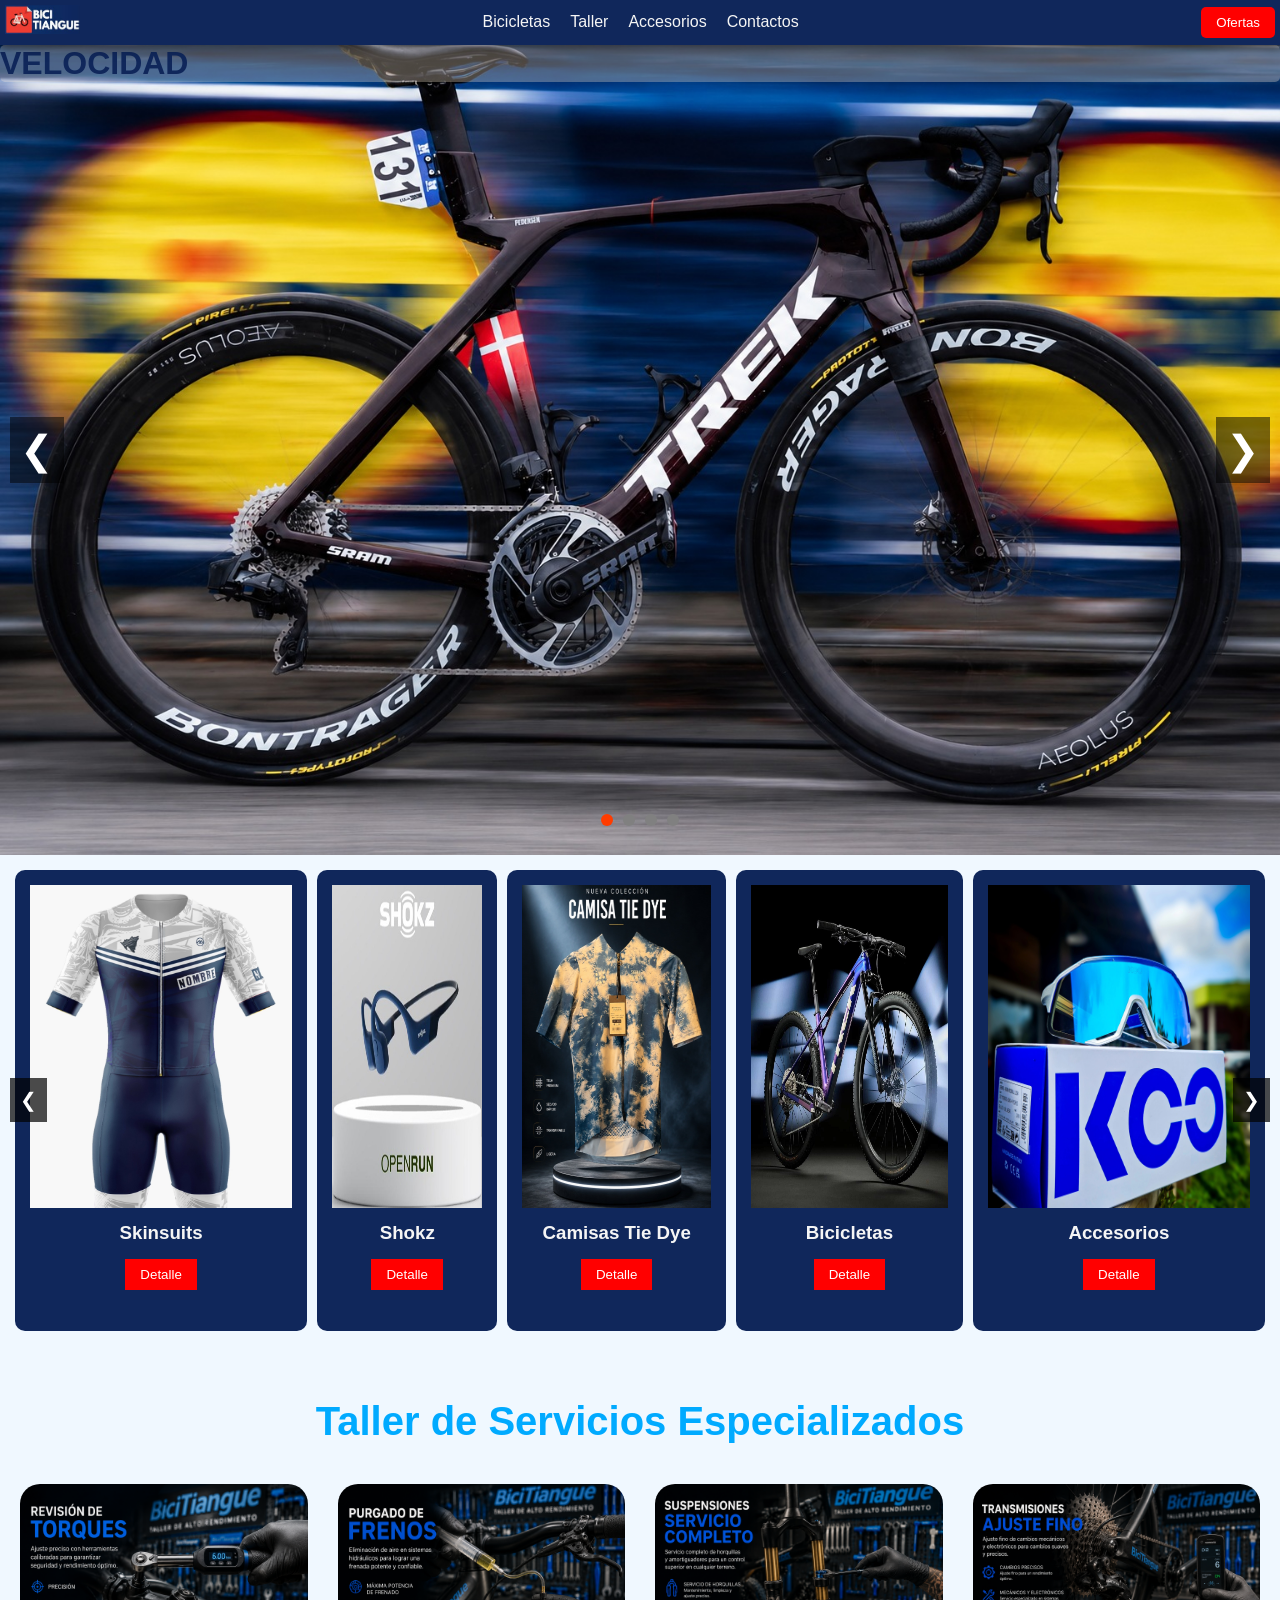
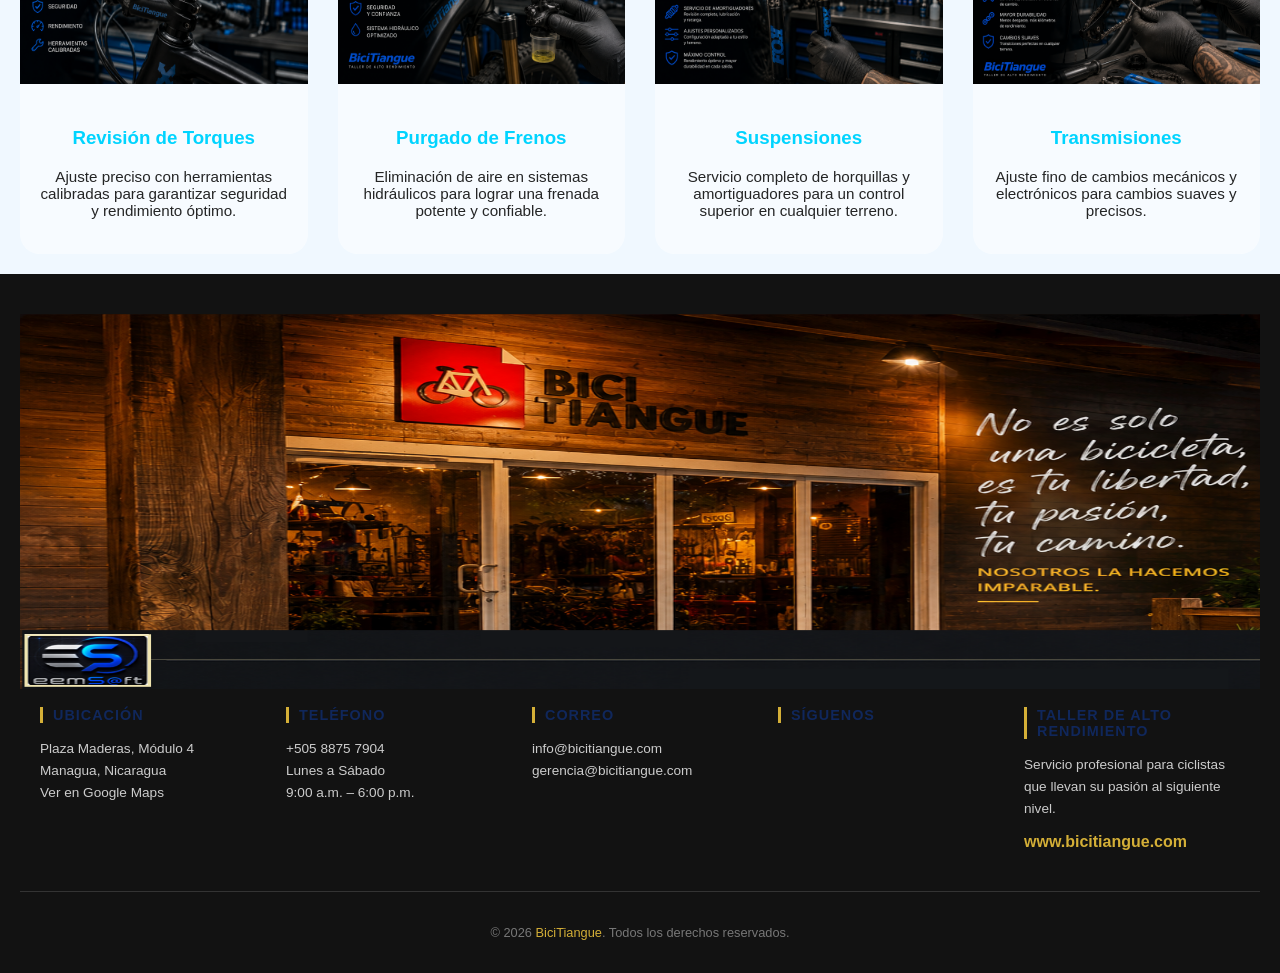
==== index.html @ 1ecf8586 "página inicial prototipo" ====
<!doctype html>
<html lang="es">

<head>
  <meta charset="UTF-8" />
  <title>BiciTiangue</title>
  <link rel="stylesheet" href="./style/selectores_base.css" />
  <link rel="stylesheet" href="./style/main_carousel.css" />
  <link rel="stylesheet" href="./style/hero_title.css" />
  <link rel="shortcut icon" href="./img/favicon_bt.png" type="image/x-icon" />
  <link rel="stylesheet" href="./style/navbar.css">
  <link rel="stylesheet" href="./style/productos.css" />
  <link rel="stylesheet" href="./style/servicios.css">
  <link rel="stylesheet" href="./style/footer.css">
</head>

<body>
  <!-- HEADER -->
  <header class="navbar">
    <div class="container">
      <!-- LOGO -->
      <div class="logo"><img src="./img/logo_bicitiangue.png" width="75" alt="logo BiciTiangue"></div>

      <!-- MENÚ -->
      <nav class="menu">
        <a href="#">Bicicletas</a>
        <a href="#servicios">Taller</a>
        <a href="#">Accesorios</a>
        <a href="#">Contactos</a>
      </nav>

      <!-- BOTÓN -->
      <div class="acciones">
        <button class="btn_menu">Ofertas</button>
      </div>

      <!-- HAMBURGER barritas del menú-->
      <div class="hamburger">&#9776;</div>
    </div>
  </header>
  <script src="./scripts/navbar.js"></script>


  <main>
    <!-- MAIN CAROUSEL -->
    <div class="main_carousel">
      <div class="main_slide active" style="background-image: url('./img/velocidad.jpg')">
        <div class="main_overlay">
          <h1>Velocidad</h1>
          <!--  <h2>¡Siente el viento en tu rostro!</h2> -->
        </div>
      </div>

      <div class="main_slide" style="background-image: url('./img/montana.jpg')">
        <div class="main_overlay">
          <h1>Montaña</h1>
          <!--  <h2>Desafía los límites...</h2> -->
        </div>
      </div>

      <div class="main_slide" style="background-image: url('./img/resistencia.jpg')">
        <div class="main_overlay">
          <h1>Resistencia</h1>
          <!--  <h2>¡Más lejos, más fuerte!</h2> -->
        </div>
      </div>

      <div class="main_slide" style="background-image: url('./img/calidad.jpg')">
        <div class="main_overlay">
          <h1>Calidad</h1>
          <!--  <h2>Excelencia en cada detalle</h2> <img src="./img/logo_bicitiangue.png" width="75" alt="logo bicitiangue" />-->
        </div>
      </div>

      <!-- CONTROLES -->
      <div class="main_prev">&#10094;</div>
      <div class="main_next">&#10095;</div>

      <!-- INDICADORES -->
      <div class="main_dots"></div>
    </div>
    <script src="./scripts/main_carousel.js"></script>

    <!-- Productos -->
    <section class="productos">
      
      <div class="productos_carousel_container">

        <button class="productos_btn productos_prev">&#10094;</button>

        <div class="productos_carousel" id="productos_carousel">

          <!-- PRODUCTO -->
          <div class="productos_card">
            <img src="./img/skinsuits.jpg" alt="Skinsuits">
            <h3>Skinsuits</h3>
            <button>Detalle</button>
          </div>

          <div class="productos_card">
            <img src="./img/shokz.jpg" alt="Shokz">
            <h3>Shokz</h3>
            <button>Detalle</button>
          </div>

          <div class="productos_card">
            <img src="./img/camisas_tie_dye.jpg" alt="Camisas Tie Dye">
            <h3>Camisas Tie Dye</h3>
            <button>Detalle</button>
          </div>

          <div class="productos_card">
            <img src="./img/Bicicletas.jpg" alt="Bicicletas">
            <h3>Bicicletas</h3>
            <button>Detalle</button>
          </div>

          <div class="productos_card">
            <img src="./img/accesorios.jpg" alt="Accesorios">
            <h3>Accesorios</h3>
            <button>Detalle</button>
          </div>

        </div>

        <button class="productos_btn productos_next">&#10095;</button>
      </div>
    </section>
    <script src="./scripts/productos.js"></script>

    <!-- SERVICIOS -->
<section class="servicios" id="servicios">
    <h2>Taller de Servicios Especializados</h2>
    <div class="servicios_grid">

        <div class="servicios_card">
            <img src="./img/taller_servicio01.png" alt="Revisión de Torques">
            <div class="servicios_card-content">
                <h3>Revisión de Torques</h3>
                <p>
                    Ajuste preciso con herramientas calibradas para garantizar seguridad y rendimiento óptimo.
                </p>
            </div>
        </div>

        <div class="servicios_card">
            <img src="./img/taller_servicio02.png" alt="Purgado de Frenos">
            <div class="servicios_card-content">
                <h3>Purgado de Frenos</h3>
                <p>
                    Eliminación de aire en sistemas hidráulicos para lograr una frenada potente y confiable.
                </p>
            </div>
        </div>

        <div class="servicios_card">
            <img src="./img/taller_servicio03.png" alt="Suspensiones">
            <div class="servicios_card-content">
                <h3>Suspensiones</h3>
                <p>
                    Servicio completo de horquillas y amortiguadores para un control superior en cualquier terreno.
                </p>
            </div>
        </div>

        <div class="servicios_card">
            <img src="./img/taller_servicio04.png" alt="Transmisiones">
            <div class="servicios_card-content">
                <h3>Transmisiones</h3>
                <p>
                    Ajuste fino de cambios mecánicos y electrónicos para cambios suaves y precisos.
                </p>
            </div>
        </div>

    </div>

</section>
</main>

    <footer class="footer-negro">
        <img src="./img/footer_image.png" alt="Logo BiciTiangue" height="375" width="100%" class="footer-logo">
    <div class="footer-container">
        
        <div class="footer-column">
            <h3><i class="icon-map"></i> UBICACIÓN</h3>
            <address>
                Plaza Maderas, Módulo 4<br>
                Managua, Nicaragua<br>
                <a href="https://www.google.com/maps/place/Plaza+Maderas/@12.123456,-86.123456,17z" target="_blank">Ver en Google Maps</a>
            </address>
        </div>

        <div class="footer-column">
            <h3><i class="icon-phone"></i> TELÉFONO</h3>
            <p>
                +505 8875 7904<br>
                Lunes a Sábado<br>
                9:00 a.m. – 6:00 p.m.
            </p>
        </div>

        <div class="footer-column">
            <h3><i class="icon-mail"></i> CORREO</h3>
            <p>
                <a href="mailto:info@bicitiangue.com">info@bicitiangue.com</a><br>
                <a href="mailto:gerencia@bicitiangue.com">gerencia@bicitiangue.com</a>
            </p>
        </div>

        <div class="footer-column">
            <h3>SÍGUENOS</h3>
            <div class="social-icons">
                <a href="#"><i class="fab fa-facebook"></i></a>
                <a href="#"><i class="fab fa-instagram"></i></a>
                <a href="#"><i class="fab fa-youtube"></i></a>
            </div>
        </div>

        <div class="footer-column special">
            <h3><i class="icon-wrench"></i> TALLER DE ALTO RENDIMIENTO</h3>
            <p>Servicio profesional para ciclistas que llevan su pasión al siguiente nivel.</p>
            <a href="https://www.bicitiangue.com" class="footer-link">www.bicitiangue.com</a>
        </div>
    </div>

    <div class="footer-bottom">
        <p>&copy; 2026 <span class="highlight">BiciTiangue</span>. Todos los derechos reservados.</p>
    </div>
</footer>

</body>

</html>
---- style/selectores_base.css ----
/* color de marca #10275B*/
body {
    margin: 0;
    font-family: Arial, sans-serif;
    background-color: aliceblue;
}
---- style/main_carousel.css ----
/* ===================================== CAROUSEL */
/* Main Carousel */
.main_carousel {
    position: relative;
    width: 100%;
    height: 90vh;
    overflow: hidden;
}

.main_slide {
    position: absolute;
    width: 100%;
    height: 100%;
    background-size: cover;
    background-position: center;
    opacity: 0;
    transform: scale(2.1);
    transition: all 2s ease;
}

.main_slide.active {
    opacity: 1;
    transform: scale(1);
}

/* OVERLAY DEPORTIVO */
.main_overlay {
    color:#10275B;
}

.main_overlay h1 {
    position: absolute;
    top: 0px;
    left: 0px;
    text-align: left;
    width: 100%;
    margin: 0;
    text-transform: uppercase;
    border-radius: 5px;
    background-color: rgba(250, 235, 215, 0.301);
}

.main_overlay h2 {
    position: absolute;
    bottom: 10%;
    right: 0px;
    text-align: right;
    width: 100%;
    font-size: 15px;
    color: #10275B;
    background-color: rgba(215, 250, 215, 0.511);
}

/* BOTONES */
.main_prev, .main_next {
    position: absolute;
    top: 50%;
    transform: translateY(-50%);
    font-size: 40px;
    color: white;
    background: rgba(0,0,0,0.5);
    padding: 10px;
    cursor: pointer;
}

.main_prev { left: 10px; }
.main_next { right: 10px; }

/* INDICADORES */
.main_dots {
    position: absolute;
    bottom: 20px;
    width: 100%;
    text-align: center;
}

.main_dot {
    display: inline-block;
    width: 12px;
    height: 12px;
    margin: 5px;
    background: gray;
    border-radius: 50%;
    cursor: pointer;
}

.main_dot.active {
    background: #ff3c00;
}
---- style/hero_title.css ----
.hero-title {
     font-family: 'Bebas Neue', sans-serif;
     font-size: clamp(3.5rem, 8vw, 6rem);
     line-height: 0.95;
     margin-bottom: 1.5rem;
     color: var(--deep-black);
 }

 .hero-title span {
     color: var(--coral-red);
 }

 .hero-subtitle {
     font-size: 1.15rem;
     color: var(--medium-gray);
     max-width: 420px;
     line-height: 1.8;
     margin-bottom: 2.5rem;
 }
---- style/navbar.css ----
/* NAVBAR */
.navbar {
    position: sticky;
    top: 0;
    width: 100%;
    background: #10275B;
    z-index: 1000;
    box-shadow: 0 2px 10px rgba(0,0,0,0.5);
}

.container {
    display: flex;
    align-items: center;
    justify-content: space-between;
    padding: 5px 5px;
}

/* LOGO */
.logo {
    font-size: 22px;
    font-weight: bold;
    color: white;
}

/* MENÚ */
.menu {
    display: flex;
    gap: 20px;
}

.menu a {
    text-decoration: none;
    color: whitesmoke;
    font-weight: 100;
    position: relative;
}

/* EFECTO HOVER PRO */
.menu a::after {
    content: "";
    position: absolute;
    width: 0%;
    height: 2px;
    background: red;
    bottom: -5px;
    left: 0;
    transition: 0.3s;
}

.menu a:hover::after {
    width: 100%;
}

/* BOTÓN MENU*/
.btn_menu {
    background: red;
    color: white;
    border: none;
    padding: 8px 15px;
    cursor: pointer;
    border-radius: 5px;
}

.btn_menu:hover {
    background: darkred;
}

/* HAMBURGER */
.hamburger {
    display: none;
    font-size: 25px;
    color: white;
    cursor: pointer;
}

/* RESPONSIVE */
@media(max-width: 768px) {

    .menu {
        position: absolute;
        top: 40px;
        left: 0;
        width: 100%;
        background: #10275B;
        flex-direction: column;
        align-items: center;
        display: none;
    }

    .menu.active {
        display: flex;
    }

    .hamburger {
        display: block;
    }

    .acciones {
        display: none;
    }
}
---- style/productos.css ----
/* CONTENEDOR */
.productos {
    padding: 10px;
}

.productos_carousel_container {
    position: relative;
    display: flex;
    align-items: center;
}

/* CARRUSEL */
.productos_carousel {
    display: flex;
    overflow: hidden;
    scroll-behavior: smooth;
}

/* TARJETAS */
.productos_card {
    min-width: 150px;
    margin: 5px;
    background: #10275B;
    border-radius: 10px;
    text-align: center;
    padding: 15px;
    transition: 0.3s;
}

.productos_card h3 {
    color: whitesmoke;
    margin: 10px 0 5px;
}

.productos_card:hover {
    transform: scale(1.05);
}

.productos_card img {
    width: 100%;
    height: 75%;
    object-fit:fill;
}

/* BOTONES */
.productos_btn {
    position: absolute;
    background: rgba(0,0,0,0.7);
    color: white;
    border: none;
    font-size: 20px;
    cursor: pointer;
    padding: 10px;
    z-index: 10;
}

.productos_prev { left: 0; }
.productos_next { right: 0; }

/* BOTÓN PRODUCTO */
.productos_card button {
    background: red;
    border: none;
    padding: 8px 15px;
    margin-top: 10px;
    cursor: pointer;
    color: white;
}

.productos_card button:hover {
    background: darkred;
}
---- style/servicios.css ----
/* SECCIÓN SERVICIOS */
.servicios {
    padding: 20px 20px;
    text-align: center;
    text-shadow: #10275B;
}

.servicios h2 {
    font-size: 2.5rem;
    color: #00aaff;
    margin-bottom: 40px;
}

.servicios_grid {
    display: grid;
    grid-template-columns: repeat(auto-fit, minmax(280px, 1fr));
    gap: 30px;
}

.servicios_card {
    background: rgba(255, 255, 255, 0.525);
    border-radius: 20px;
    overflow: hidden;
    transition: 0.4s;
}

.servicios_card:hover {
    transform: scale(1.05);
    box-shadow: 0 0 25px rgba(0,170,255,0.4);
}

.servicios_card img {
    width: 100%;
    height: 200px;
    object-fit:fill;
}

.servicios_card-content {
    padding: 20px;
}

.servicios_card h3 {
    color: #00d4ff;
}

.servicios_card p {
    font-size: 0.95rem;
    opacity: 0.85;
}
---- style/footer.css ----
/* Configuración General */
.footer-negro {
    background-color: #121212; /* Fondo casi negro */
    color: #ffffff;
    padding: 40px 20px 20px;
    font-family: 'Segoe UI', Tahoma, Geneva, Verdana, sans-serif;
}

.footer-container {
    max-width: 1200px;
    margin: 0 auto;
    display: flex;
    flex-wrap: wrap; /* Permite que las columnas bajen en móviles */
    justify-content: space-between;
    gap: 30px;
}

.footer-column {
    flex: 1;
    min-width: 200px; /* Evita que las columnas se compriman demasiado */
}

/* Títulos en Dorado/Amarillo */
.footer-column h3 {
    color: #10275B; /* Color dorado similar a la imagen */
    font-size: 0.9rem;
    letter-spacing: 1px;
    margin-bottom: 15px;
    border-left: 3px solid #d4af37;
    padding-left: 10px;
}

.footer-column p, .footer-column address {
    font-style: normal;
    font-size: 0.85rem;
    line-height: 1.6;
    color: #cccccc;
}

.footer-column a {
    color: inherit;
    text-decoration: none;
}

.footer-column a:hover {
    color: #d4af37;
}

/* Estilo para el link de la web */
.footer-link {
    display: block;
    margin-top: 10px;
    color: #d4af37 !important;
    font-weight: bold;
    font-size: 1rem;
}

/* Redes Sociales */
.social-icons {
    display: flex;
    gap: 15px;
    font-size: 1.5rem;
}

/* Línea de Copyright */
.footer-bottom {
    margin-top: 40px;
    border-top: 1px solid #333;
    padding-top: 20px;
    text-align: center;
    font-size: 0.8rem;
    color: #777;
}

.highlight {
    color: #d4af37;
}

/* Ajustes para móviles */
@media (max-width: 768px) {
    .footer-container {
        flex-direction: column;
        text-align: center;
    }
    
    .footer-column h3 {
        border-left: none;
        border-bottom: 2px solid #d4af37;
        display: inline-block;
        padding: 0 10px 5px;
    }

    .social-icons {
        justify-content: center;
    }
}
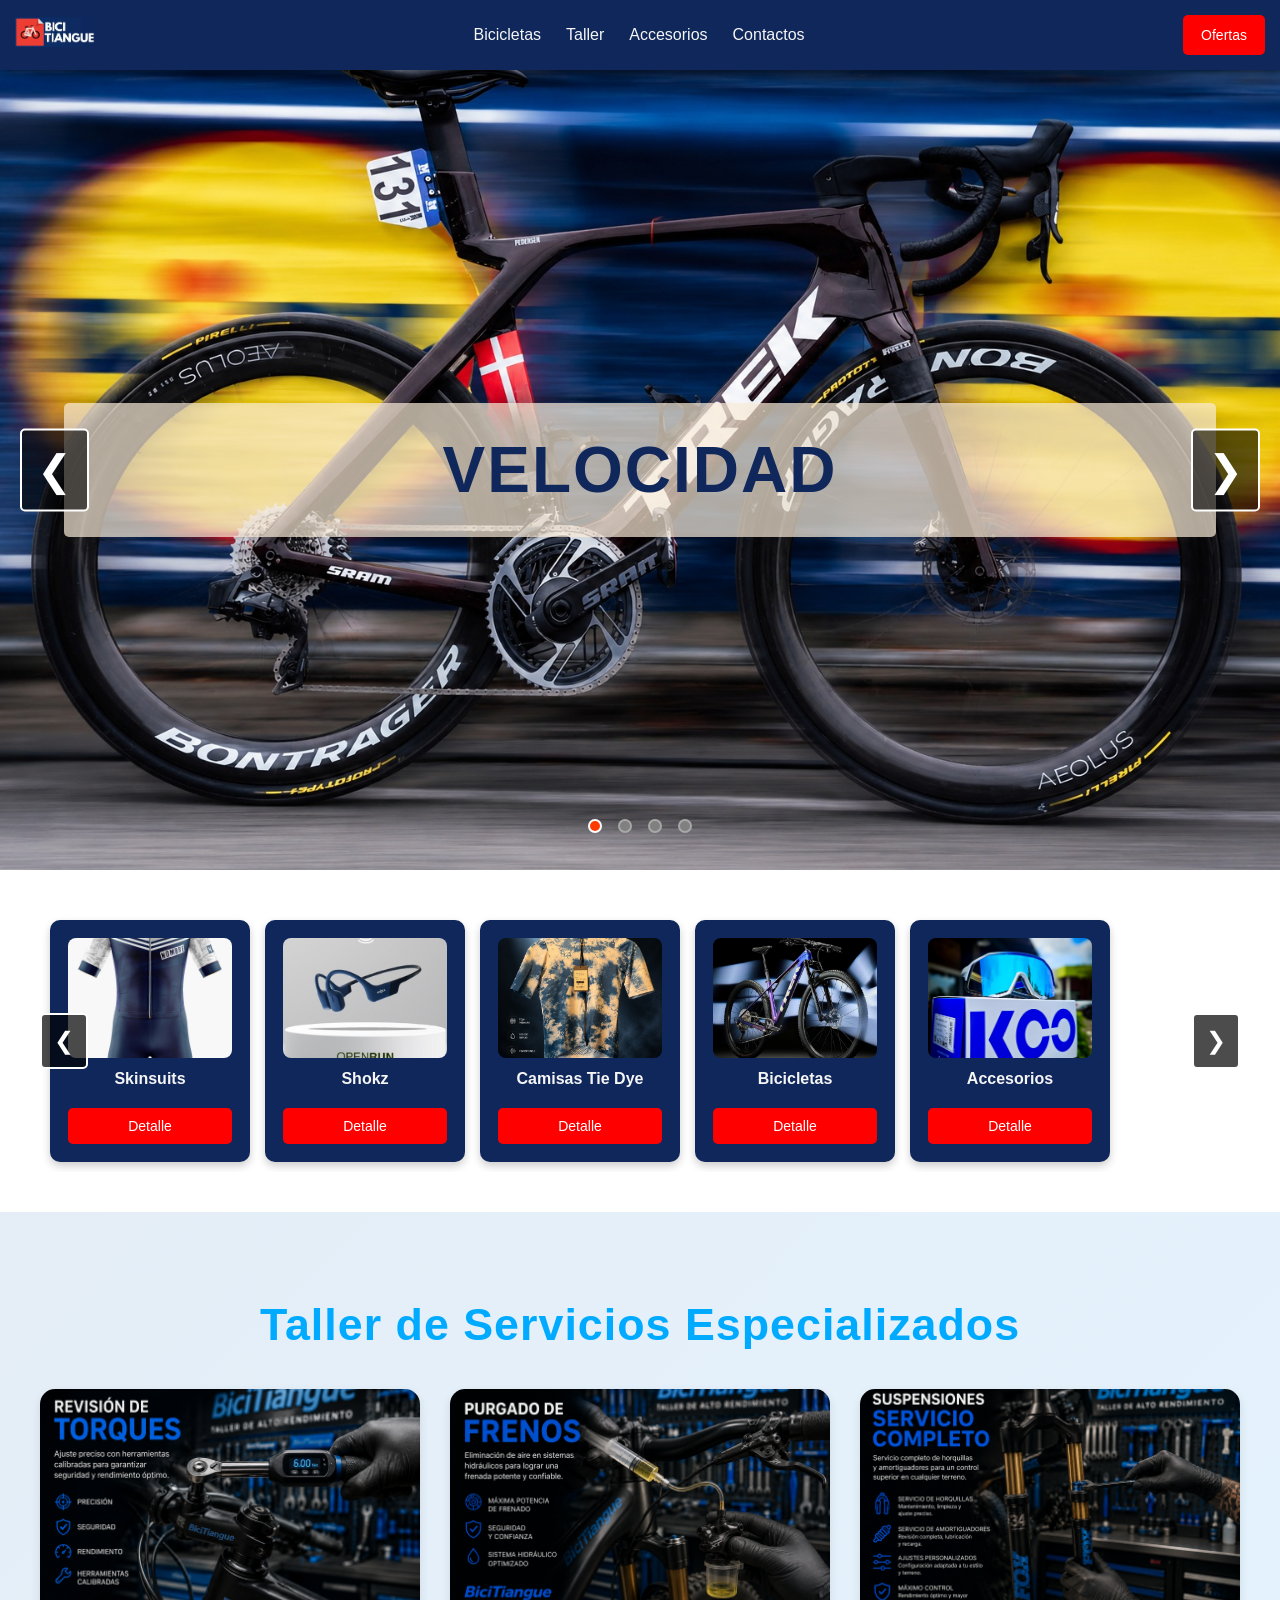
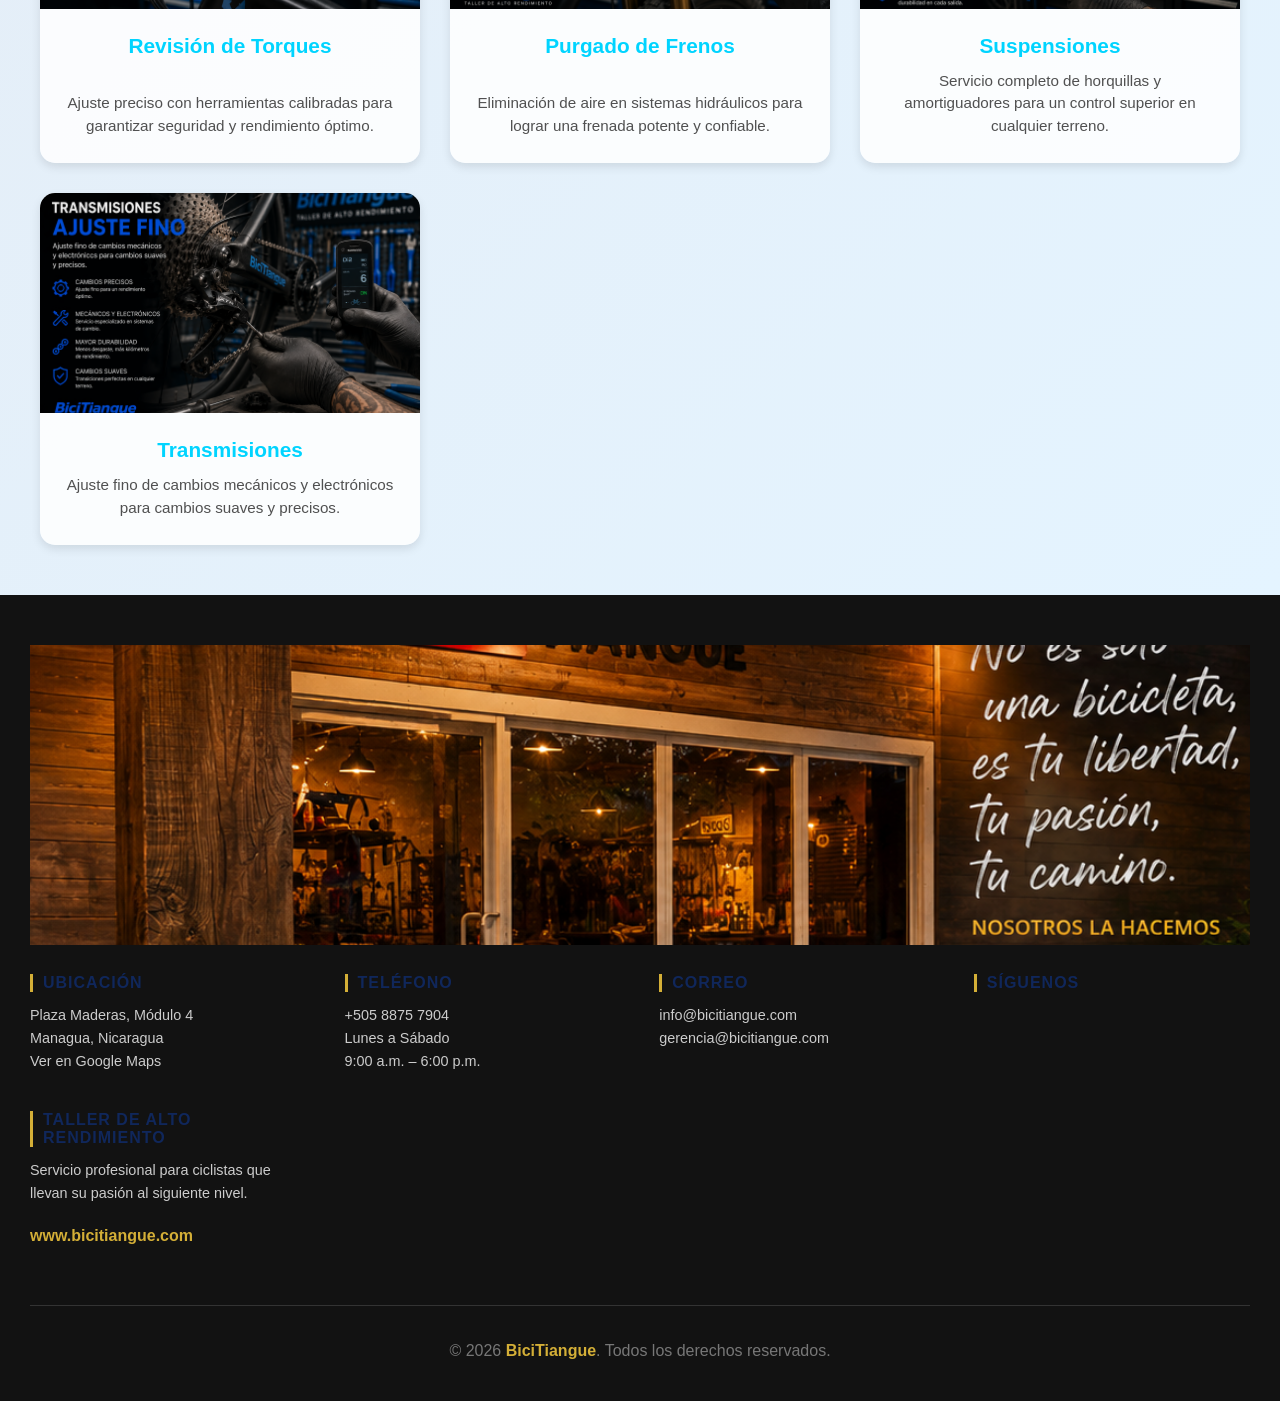
==== commit e6b3646e: "Corregido problema en el viewportdel index" ====
--- a/index.html
+++ b/index.html
@@ -3,6 +3,7 @@
 
 <head>
   <meta charset="UTF-8" />
+  <meta name="viewport" content="width=device-width, initial-scale=1.0">
   <title>BiciTiangue</title>
   <link rel="stylesheet" href="./style/selectores_base.css" />
   <link rel="stylesheet" href="./style/main_carousel.css" />
--- a/style/selectores_base.css
+++ b/style/selectores_base.css
@@ -1,6 +1,48 @@
 /* color de marca #10275B*/
+* {
+    box-sizing: border-box;
+}
+
+html {
+    scroll-behavior: smooth;
+}
+
 body {
     margin: 0;
     font-family: Arial, sans-serif;
     background-color: aliceblue;
+    font-size: 16px;
 }
+
+/* VARIABLES DE ESTILOS */
+:root {
+    --primary-color: #10275B;
+    --secondary-color: #00aaff;
+    --accent-color: red;
+    --dark-bg: #121212;
+    --light-text: whitesmoke;
+    --spacing-xs: 5px;
+    --spacing-sm: 10px;
+    --spacing-md: 15px;
+    --spacing-lg: 20px;
+    --spacing-xl: 30px;
+}
+
+/* RESPONSIVE TYPOGRAPHY */
+h1 { font-size: clamp(1.5rem, 5vw, 3rem); }
+h2 { font-size: clamp(1.25rem, 4vw, 2.5rem); }
+h3 { font-size: clamp(1rem, 3vw, 1.5rem); }
+p { font-size: clamp(0.875rem, 2vw, 1rem); }
+
+/* DEVICE RESPONSIVE SETUP */
+@media (max-width: 480px) {
+    body { font-size: 14px; }
+}
+
+@media (min-width: 481px) and (max-width: 768px) {
+    body { font-size: 15px; }
+}
+
+@media (min-width: 1024px) {
+    body { font-size: 16px; }
+}
--- a/style/main_carousel.css
+++ b/style/main_carousel.css
@@ -3,7 +3,9 @@
 .main_carousel {
     position: relative;
     width: 100%;
-    height: 90vh;
+    height: 100vh;
+    min-height: 400px;
+    max-height: 800px;
     overflow: hidden;
 }
 
@@ -13,6 +15,7 @@
     height: 100%;
     background-size: cover;
     background-position: center;
+    background-repeat: no-repeat;
     opacity: 0;
     transform: scale(2.1);
     transition: all 2s ease;
@@ -25,30 +28,36 @@
 
 /* OVERLAY DEPORTIVO */
 .main_overlay {
-    color:#10275B;
+    color: #10275B;
+    height: 100%;
+    display: flex;
+    flex-direction: column;
+    justify-content: center;
+    align-items: center;
 }
 
 .main_overlay h1 {
-    position: absolute;
-    top: 0px;
-    left: 0px;
-    text-align: left;
-    width: 100%;
+    position: relative;
+    text-align: center;
+    width: 90%;
     margin: 0;
     text-transform: uppercase;
     border-radius: 5px;
-    background-color: rgba(250, 235, 215, 0.301);
+    background-color: rgba(250, 235, 215, 0.7);
+    padding: clamp(15px, 5vw, 30px);
+    font-size: clamp(1.5rem, 8vw, 4rem);
+    letter-spacing: 2px;
 }
 
 .main_overlay h2 {
-    position: absolute;
-    bottom: 10%;
-    right: 0px;
-    text-align: right;
-    width: 100%;
-    font-size: 15px;
+    position: relative;
+    text-align: center;
+    width: 90%;
+    font-size: clamp(12px, 3vw, 18px);
     color: #10275B;
-    background-color: rgba(215, 250, 215, 0.511);
+    background-color: rgba(215, 250, 215, 0.7);
+    padding: clamp(10px, 2vw, 15px);
+    margin-top: 15px;
 }
 
 /* BOTONES */
@@ -56,35 +65,92 @@
     position: absolute;
     top: 50%;
     transform: translateY(-50%);
-    font-size: 40px;
+    font-size: clamp(24px, 6vw, 42px);
     color: white;
-    background: rgba(0,0,0,0.5);
-    padding: 10px;
+    background: rgba(0,0,0,0.6);
+    padding: clamp(8px, 2vw, 15px);
     cursor: pointer;
+    border: 2px solid white;
+    border-radius: 5px;
+    transition: all 0.3s;
+    z-index: 100;
 }
 
-.main_prev { left: 10px; }
-.main_next { right: 10px; }
+.main_prev:hover, .main_next:hover {
+    background: rgba(0,0,0,0.8);
+    color: #ff3c00;
+}
+
+.main_prev { left: clamp(5px, 3vw, 20px); }
+.main_next { right: clamp(5px, 3vw, 20px); }
 
 /* INDICADORES */
 .main_dots {
     position: absolute;
-    bottom: 20px;
+    bottom: clamp(10px, 3vw, 25px);
     width: 100%;
     text-align: center;
+    z-index: 50;
 }
 
 .main_dot {
     display: inline-block;
-    width: 12px;
-    height: 12px;
-    margin: 5px;
+    width: clamp(8px, 1.5vw, 14px);
+    height: clamp(8px, 1.5vw, 14px);
+    margin: clamp(3px, 1vw, 8px);
     background: gray;
     border-radius: 50%;
     cursor: pointer;
+    transition: all 0.3s;
+    border: 2px solid rgba(255,255,255,0.3);
+}
+
+.main_dot:hover {
+    background: rgba(255, 60, 0, 0.7);
 }
 
 .main_dot.active {
     background: #ff3c00;
+    border-color: white;
 }
 
+/* TABLET */
+@media (max-width: 1024px) {
+    .main_carousel {
+        height: 80vh;
+        min-height: 350px;
+        max-height: 600px;
+    }
+}
+
+/* MÓVIL */
+@media (max-width: 768px) {
+    .main_carousel {
+        height: 60vh;
+        min-height: 300px;
+        max-height: 500px;
+    }
+
+    .main_overlay h1 {
+        width: 95%;
+        padding: clamp(12px, 4vw, 20px);
+    }
+
+    .main_overlay h2 {
+        width: 95%;
+        padding: clamp(8px, 2vw, 12px);
+    }
+}
+
+/* MÓVILES PEQUEÑOS */
+@media (max-width: 480px) {
+    .main_carousel {
+        height: 50vh;
+        min-height: 250px;
+    }
+
+    .main_prev, .main_next {
+        padding: clamp(6px, 1.5vw, 10px);
+    }
+}
+
--- a/style/navbar.css
+++ b/style/navbar.css
@@ -12,20 +12,28 @@
     display: flex;
     align-items: center;
     justify-content: space-between;
-    padding: 5px 5px;
+    padding: clamp(5px, 2vw, 15px);
+    max-width: 1400px;
+    margin: 0 auto;
 }
 
 /* LOGO */
 .logo {
-    font-size: 22px;
+    font-size: clamp(18px, 5vw, 24px);
     font-weight: bold;
     color: white;
+    flex-shrink: 0;
+}
+
+.logo img {
+    width: clamp(50px, 8vw, 80px);
+    height: auto;
 }
 
 /* MENÚ */
 .menu {
     display: flex;
-    gap: 20px;
+    gap: clamp(10px, 2vw, 25px);
 }
 
 .menu a {
@@ -33,6 +41,8 @@
     color: whitesmoke;
     font-weight: 100;
     position: relative;
+    font-size: clamp(12px, 2vw, 16px);
+    transition: color 0.3s;
 }
 
 /* EFECTO HOVER PRO */
@@ -56,9 +66,12 @@
     background: red;
     color: white;
     border: none;
-    padding: 8px 15px;
+    padding: clamp(6px, 1vw, 12px) clamp(10px, 2vw, 18px);
     cursor: pointer;
     border-radius: 5px;
+    font-size: clamp(12px, 1.5vw, 14px);
+    transition: background 0.3s;
+    white-space: nowrap;
 }
 
 .btn_menu:hover {
@@ -68,23 +81,51 @@
 /* HAMBURGER */
 .hamburger {
     display: none;
-    font-size: 25px;
+    font-size: clamp(20px, 5vw, 28px);
     color: white;
     cursor: pointer;
+    flex-shrink: 0;
 }
 
-/* RESPONSIVE */
-@media(max-width: 768px) {
+/* ACCIONES */
+.acciones {
+    display: flex;
+    gap: 10px;
+    flex-shrink: 0;
+}
+
+/* TABLET (768px - 1024px) */
+@media (max-width: 1024px) {
+    .container {
+        padding: clamp(8px, 2vw, 12px);
+    }
+}
+
+/* RESPONSIVO MÓVIL */
+@media (max-width: 768px) {
+    .container {
+        padding: clamp(8px, 2vw, 10px);
+    }
 
     .menu {
         position: absolute;
-        top: 40px;
+        top: 100%;
         left: 0;
         width: 100%;
         background: #10275B;
         flex-direction: column;
         align-items: center;
         display: none;
+        gap: 0;
+        padding: 15px 0;
+        box-shadow: 0 5px 10px rgba(0,0,0,0.3);
+    }
+
+    .menu a {
+        padding: 12px 20px;
+        width: 100%;
+        text-align: center;
+        border-bottom: 1px solid rgba(255,255,255,0.1);
     }
 
     .menu.active {
@@ -98,4 +139,15 @@
     .acciones {
         display: none;
     }
+}
+
+/* MÓVILES PEQUEÑOS (max-width: 480px) */
+@media (max-width: 480px) {
+    .container {
+        padding: 8px 5px;
+    }
+
+    .logo {
+        min-width: 45px;
+    }
 }
--- a/style/productos.css
+++ b/style/productos.css
@@ -1,57 +1,101 @@
 /* CONTENEDOR */
 .productos {
-    padding: 10px;
+    padding: clamp(15px, 5vw, 40px);
+    background-color: white;
 }
 
 .productos_carousel_container {
     position: relative;
     display: flex;
     align-items: center;
+    gap: clamp(10px, 2vw, 20px);
+    justify-content: center;
 }
 
 /* CARRUSEL */
 .productos_carousel {
     display: flex;
-    overflow: hidden;
+    overflow-x: auto;
+    overflow-y: hidden;
     scroll-behavior: smooth;
+    gap: clamp(8px, 2vw, 15px);
+    padding: 10px;
+    scroll-snap-type: x mandatory;
+    width: 100%;
+    max-width: 1200px;
+}
+
+/* Remover scrollbar pero mantener funcionalidad */
+.productos_carousel::-webkit-scrollbar {
+    height: 4px;
+}
+
+.productos_carousel::-webkit-scrollbar-track {
+    background: #f1f1f1;
+    border-radius: 10px;
+}
+
+.productos_carousel::-webkit-scrollbar-thumb {
+    background: #10275B;
+    border-radius: 10px;
 }
 
 /* TARJETAS */
 .productos_card {
-    min-width: 150px;
-    margin: 5px;
+    min-width: clamp(120px, 25vw, 200px);
+    margin: 0;
     background: #10275B;
     border-radius: 10px;
     text-align: center;
-    padding: 15px;
-    transition: 0.3s;
+    padding: clamp(12px, 3vw, 18px);
+    transition: all 0.3s ease;
+    scroll-snap-align: start;
+    flex-shrink: 0;
+    box-shadow: 0 4px 8px rgba(0,0,0,0.2);
+    display: flex;
+    flex-direction: column;
 }
 
 .productos_card h3 {
     color: whitesmoke;
-    margin: 10px 0 5px;
+    margin: clamp(8px, 1vw, 12px) 0 clamp(5px, 1vw, 8px);
+    font-size: clamp(12px, 2vw, 16px);
 }
 
 .productos_card:hover {
-    transform: scale(1.05);
+    transform: translateY(-5px);
+    box-shadow: 0 8px 16px rgba(0,0,0,0.3);
 }
 
 .productos_card img {
     width: 100%;
-    height: 75%;
-    object-fit:fill;
+    height: clamp(80px, 20vw, 120px);
+    object-fit: cover;
+    border-radius: 8px;
 }
 
-/* BOTONES */
+/* BOTONES CARRUSEL */
 .productos_btn {
     position: absolute;
     background: rgba(0,0,0,0.7);
     color: white;
-    border: none;
-    font-size: 20px;
+    border: 2px solid white;
+    border-radius: 5px;
+    font-size: clamp(16px, 4vw, 24px);
     cursor: pointer;
-    padding: 10px;
-    z-index: 10;
+    padding: clamp(8px, 2vw, 12px);
+    z-index: 20;
+    transition: all 0.3s;
+    min-width: 40px;
+    min-height: 40px;
+    display: flex;
+    align-items: center;
+    justify-content: center;
+}
+
+.productos_btn:hover {
+    background: rgba(0,0,0,0.9);
+    color: #ff3c00;
 }
 
 .productos_prev { left: 0; }
@@ -61,12 +105,75 @@
 .productos_card button {
     background: red;
     border: none;
-    padding: 8px 15px;
-    margin-top: 10px;
+    padding: clamp(6px, 1.5vw, 10px) clamp(10px, 2vw, 15px);
+    margin-top: clamp(8px, 1vw, 12px);
     cursor: pointer;
     color: white;
+    font-size: clamp(11px, 1.5vw, 14px);
+    border-radius: 5px;
+    transition: background 0.3s;
+    font-weight: 500;
 }
 
 .productos_card button:hover {
     background: darkred;
+}
+
+/* TABLET */
+@media (max-width: 1024px) {
+    .productos_carousel_container {
+        gap: clamp(8px, 2vw, 15px);
+    }
+}
+
+/* MÓVIL */
+@media (max-width: 768px) {
+    .productos {
+        padding: clamp(12px, 3vw, 20px);
+    }
+
+    .productos_carousel {
+        flex-direction: column;
+        overflow-x: hidden;
+        overflow-y: auto;
+        gap: clamp(12px, 3vw, 20px);
+        scroll-snap-type: y mandatory;
+        max-height: 600px;
+    }
+
+    .productos_card {
+        width: 100%;
+        min-width: unset;
+        padding: clamp(10px, 2vw, 14px);
+        scroll-snap-align: start;
+    }
+
+    .productos_btn {
+        display: none;
+    }
+}
+
+/* MÓVILES PEQUEÑOS */
+@media (max-width: 480px) {
+    .productos_carousel_container {
+        gap: 0;
+    }
+
+    .productos_carousel {
+        flex-direction: column;
+        overflow-x: hidden;
+        overflow-y: auto;
+        gap: clamp(10px, 2vw, 15px);
+        max-height: 600px;
+    }
+
+    .productos_card {
+        width: 100%;
+        min-width: unset;
+        padding: clamp(8px, 1.5vw, 10px);
+    }
+
+    .productos_btn {
+        display: none;
+    }
 }
--- a/style/servicios.css
+++ b/style/servicios.css
@@ -1,49 +1,125 @@
 /* SECCIÓN SERVICIOS */
 .servicios {
-    padding: 20px 20px;
+    padding: clamp(20px, 5vw, 50px) clamp(15px, 5vw, 40px);
     text-align: center;
-    text-shadow: #10275B;
+    background: linear-gradient(135deg, rgba(16, 39, 91, 0.05) 0%, rgba(0, 170, 255, 0.05) 100%);
 }
 
 .servicios h2 {
-    font-size: 2.5rem;
+    font-size: clamp(1.5rem, 5vw, 2.8rem);
     color: #00aaff;
-    margin-bottom: 40px;
+    margin-bottom: clamp(20px, 3vw, 40px);
+    letter-spacing: 1px;
 }
 
 .servicios_grid {
     display: grid;
-    grid-template-columns: repeat(auto-fit, minmax(280px, 1fr));
-    gap: 30px;
+    grid-template-columns: repeat(auto-fit, minmax(clamp(200px, 40vw, 280px), 1fr));
+    gap: clamp(15px, 3vw, 30px);
+    max-width: 1200px;
+    margin: 0 auto;
 }
 
 .servicios_card {
-    background: rgba(255, 255, 255, 0.525);
-    border-radius: 20px;
+    background: rgba(255, 255, 255, 0.85);
+    border-radius: 15px;
     overflow: hidden;
-    transition: 0.4s;
+    transition: all 0.4s ease;
+    box-shadow: 0 4px 10px rgba(0,0,0,0.1);
+    display: flex;
+    flex-direction: column;
 }
 
 .servicios_card:hover {
-    transform: scale(1.05);
-    box-shadow: 0 0 25px rgba(0,170,255,0.4);
+    transform: translateY(-8px);
+    box-shadow: 0 8px 25px rgba(0,170,255,0.3);
 }
 
 .servicios_card img {
     width: 100%;
-    height: 200px;
-    object-fit:fill;
+    height: clamp(150px, 30vw, 220px);
+    object-fit: cover;
+    display: block;
 }
 
 .servicios_card-content {
-    padding: 20px;
+    padding: clamp(15px, 3vw, 25px);
+    flex-grow: 1;
+    display: flex;
+    flex-direction: column;
+    justify-content: space-between;
 }
 
 .servicios_card h3 {
     color: #00d4ff;
+    margin: 0 0 clamp(8px, 1vw, 12px) 0;
+    font-size: clamp(1rem, 2.5vw, 1.3rem);
 }
 
 .servicios_card p {
-    font-size: 0.95rem;
+    font-size: clamp(0.8rem, 1.5vw, 0.95rem);
     opacity: 0.85;
+    line-height: 1.5;
+    margin: 0;
+    color: #333;
+}
+
+/* TABLET */
+@media (max-width: 1024px) {
+    .servicios {
+        padding: clamp(15px, 3vw, 30px) clamp(12px, 3vw, 25px);
+    }
+
+    .servicios_grid {
+        grid-template-columns: repeat(auto-fit, minmax(clamp(150px, 40vw, 250px), 1fr));
+        gap: clamp(12px, 2.5vw, 25px);
+    }
+}
+
+/* MÓVIL */
+@media (max-width: 768px) {
+    .servicios {
+        padding: clamp(15px, 3vw, 25px) clamp(10px, 2vw, 15px);
+    }
+
+    .servicios h2 {
+        margin-bottom: clamp(15px, 2.5vw, 25px);
+    }
+
+    .servicios_grid {
+        grid-template-columns: 1fr;
+        gap: clamp(12px, 2vw, 20px);
+    }
+
+    .servicios_card img {
+        height: clamp(120px, 25vw, 180px);
+    }
+}
+
+/* MÓVILES PEQUEÑOS */
+@media (max-width: 480px) {
+    .servicios {
+        padding: 12px 10px;
+    }
+
+    .servicios h2 {
+        font-size: 1.3rem;
+        margin-bottom: 15px;
+    }
+
+    .servicios_grid {
+        gap: 10px;
+    }
+
+    .servicios_card-content {
+        padding: 12px;
+    }
+
+    .servicios_card h3 {
+        font-size: 0.95rem;
+    }
+
+    .servicios_card p {
+        font-size: 0.8rem;
+    }
 }
--- a/style/footer.css
+++ b/style/footer.css
@@ -1,45 +1,49 @@
 /* Configuración General */
 .footer-negro {
-    background-color: #121212; /* Fondo casi negro */
+    background-color: #121212;
     color: #ffffff;
-    padding: 40px 20px 20px;
+    padding: clamp(20px, 5vw, 50px) clamp(15px, 3vw, 30px) clamp(15px, 3vw, 25px);
     font-family: 'Segoe UI', Tahoma, Geneva, Verdana, sans-serif;
 }
 
 .footer-container {
-    max-width: 1200px;
+    max-width: 1400px;
     margin: 0 auto;
-    display: flex;
-    flex-wrap: wrap; /* Permite que las columnas bajen en móviles */
-    justify-content: space-between;
-    gap: 30px;
+    display: grid;
+    grid-template-columns: repeat(auto-fit, minmax(clamp(150px, 30vw, 250px), 1fr));
+    gap: clamp(20px, 3vw, 40px);
+    padding-bottom: clamp(15px, 2vw, 25px);
 }
 
 .footer-column {
-    flex: 1;
-    min-width: 200px; /* Evita que las columnas se compriman demasiado */
+    display: flex;
+    flex-direction: column;
+    gap: clamp(8px, 1.5vw, 12px);
 }
 
 /* Títulos en Dorado/Amarillo */
 .footer-column h3 {
-    color: #10275B; /* Color dorado similar a la imagen */
-    font-size: 0.9rem;
+    color: #10275B;
+    font-size: clamp(0.8rem, 1.8vw, 1rem);
     letter-spacing: 1px;
-    margin-bottom: 15px;
+    margin: 0;
     border-left: 3px solid #d4af37;
     padding-left: 10px;
+    font-weight: 600;
 }
 
 .footer-column p, .footer-column address {
     font-style: normal;
-    font-size: 0.85rem;
+    font-size: clamp(0.75rem, 1.2vw, 0.9rem);
     line-height: 1.6;
     color: #cccccc;
+    margin: 0;
 }
 
 .footer-column a {
     color: inherit;
     text-decoration: none;
+    transition: color 0.3s;
 }
 
 .footer-column a:hover {
@@ -48,49 +52,122 @@
 
 /* Estilo para el link de la web */
 .footer-link {
-    display: block;
-    margin-top: 10px;
+    display: inline-block;
+    margin-top: clamp(5px, 1vw, 10px);
     color: #d4af37 !important;
     font-weight: bold;
-    font-size: 1rem;
+    font-size: clamp(0.85rem, 1.5vw, 1rem);
 }
 
 /* Redes Sociales */
 .social-icons {
     display: flex;
-    gap: 15px;
-    font-size: 1.5rem;
+    gap: clamp(10px, 2vw, 18px);
+    font-size: clamp(1.2rem, 2.5vw, 1.8rem);
+}
+
+.social-icons a {
+    transition: transform 0.3s, color 0.3s;
+}
+
+.social-icons a:hover {
+    transform: scale(1.1);
+    color: #d4af37;
+}
+
+/* Logo */
+.footer-logo {
+    width: 100%;
+    height: auto;
+    max-height: 300px;
+    object-fit: cover;
+    margin-bottom: clamp(15px, 3vw, 25px);
 }
 
 /* Línea de Copyright */
 .footer-bottom {
-    margin-top: 40px;
+    margin-top: clamp(20px, 3vw, 35px);
     border-top: 1px solid #333;
-    padding-top: 20px;
+    padding-top: clamp(15px, 2vw, 20px);
     text-align: center;
-    font-size: 0.8rem;
+    font-size: clamp(0.7rem, 1vw, 0.85rem);
     color: #777;
 }
 
 .highlight {
     color: #d4af37;
+    font-weight: bold;
 }
 
-/* Ajustes para móviles */
+/* TABLET */
+@media (max-width: 1024px) {
+    .footer-negro {
+        padding: clamp(20px, 4vw, 35px) clamp(12px, 2vw, 25px);
+    }
+
+    .footer-container {
+        grid-template-columns: repeat(auto-fit, minmax(clamp(140px, 35vw, 220px), 1fr));
+        gap: clamp(15px, 2.5vw, 30px);
+    }
+}
+
+/* MÓVIL */
 @media (max-width: 768px) {
+    .footer-negro {
+        padding: clamp(15px, 3vw, 25px) clamp(10px, 2vw, 15px);
+    }
+
     .footer-container {
-        flex-direction: column;
+        grid-template-columns: 1fr;
+        gap: clamp(15px, 2vw, 25px);
         text-align: center;
     }
-    
+
+    .footer-column {
+        align-items: center;
+    }
+
     .footer-column h3 {
         border-left: none;
         border-bottom: 2px solid #d4af37;
-        display: inline-block;
-        padding: 0 10px 5px;
+        padding: 0 10px clamp(5px, 1vw, 8px);
     }
 
     .social-icons {
         justify-content: center;
     }
+
+    .footer-logo {
+        max-height: 200px;
+        margin-bottom: clamp(10px, 2vw, 15px);
+    }
+}
+
+/* MÓVILES PEQUEÑOS */
+@media (max-width: 480px) {
+    .footer-negro {
+        padding: 12px 10px;
+    }
+
+    .footer-container {
+        gap: 12px;
+    }
+
+    .footer-column h3 {
+        font-size: 0.8rem;
+    }
+
+    .footer-column p,
+    .footer-column address {
+        font-size: 0.75rem;
+    }
+
+    .social-icons {
+        font-size: 1.3rem;
+        gap: 12px;
+    }
+
+    .footer-logo {
+        max-height: 150px;
+    }
 }
